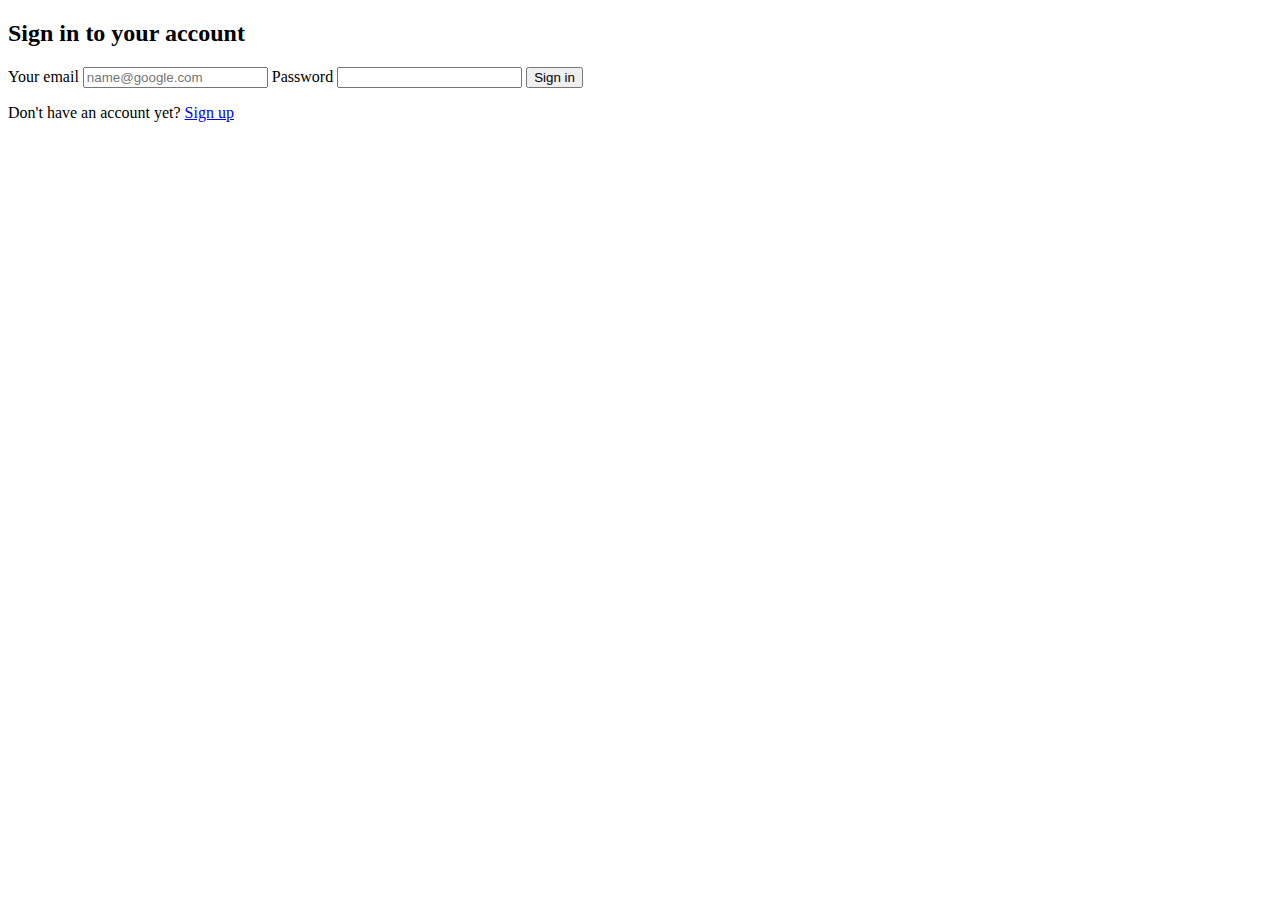
==== databse/index.html @ 8f248642 "added html text" ====
<!DOCTYPE html>
<html lang="en">
<head>
    <meta charset="UTF-8">
    <meta name="viewport" content="width=device-width, initial-scale=1.0">
    <title>Login Form</title>
    <link rel="stylesheet" href="./style.css">
</head>
<body>
    <div class="login-container">
        <h2>Sign in to your account</h2>
        <form>
            <label for="email">Your email</label>
            <input type="email" id="email" name="email" placeholder="name@google.com" required>

            <label for="password">Password</label>
            <input type="password" id="password" name="password" required>

            <button type="submit">Sign in</button>
        </form>
        <p>Don't have an account yet? <a href="#">Sign up</a></p>
    </div>
    <script src="./script.js"></script>
</body>
</html>
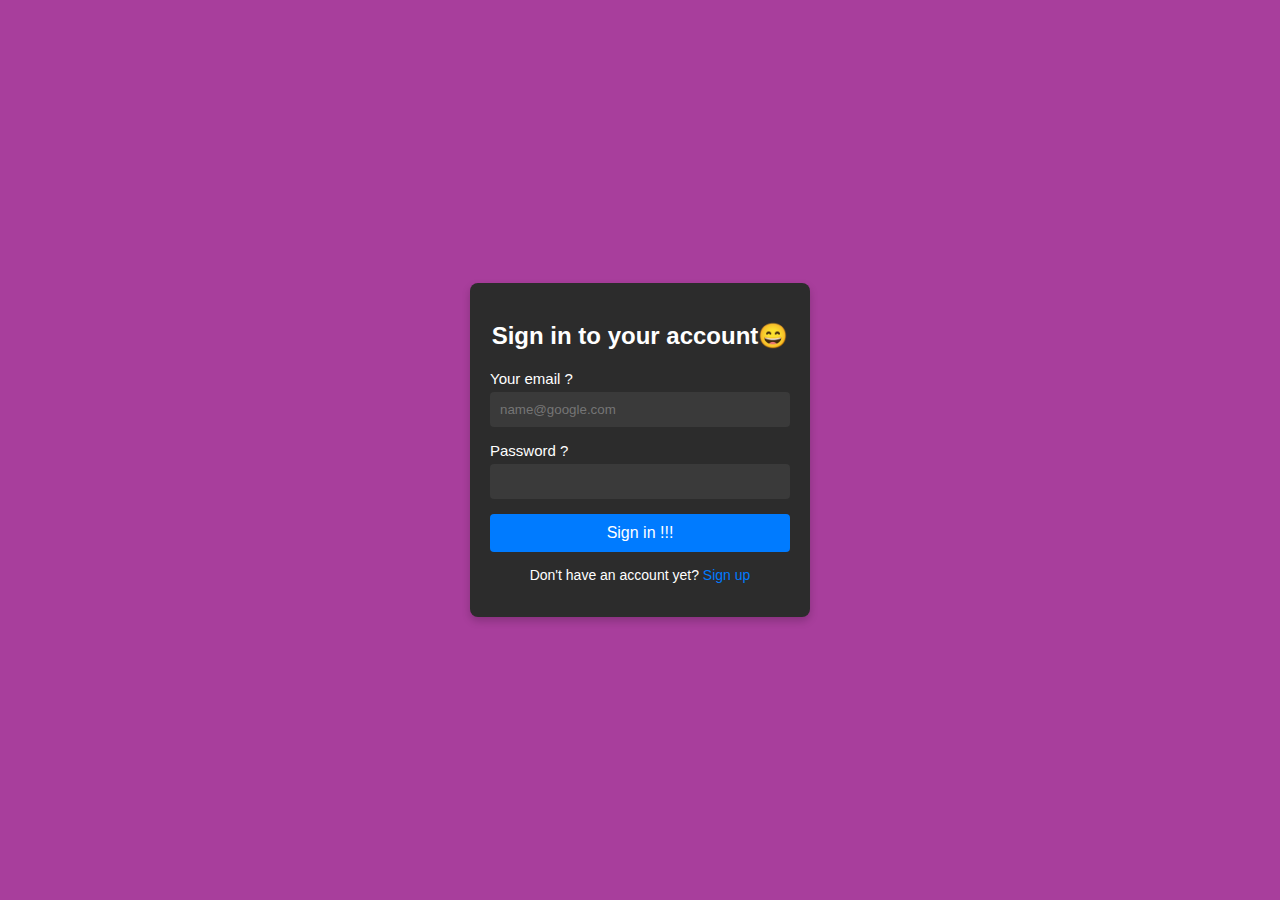
==== commit feb75379: "Slight modification" ====
--- a/databse/index.html
+++ b/databse/index.html
@@ -8,15 +8,15 @@
 </head>
 <body>
     <div class="login-container">
-        <h2>Sign in to your account</h2>
+        <h2>Sign in to your account😄</h2>
         <form>
-            <label for="email">Your email</label>
+            <label for="email">Your email ?</label>
             <input type="email" id="email" name="email" placeholder="name@google.com" required>
 
-            <label for="password">Password</label>
+            <label for="password">Password ?</label>
             <input type="password" id="password" name="password" required>
 
-            <button type="submit">Sign in</button>
+            <button type="submit">Sign in !!!</button>
         </form>
         <p>Don't have an account yet? <a href="#">Sign up</a></p>
     </div>
--- a/databse/style.css
+++ b/databse/style.css
@@ -0,0 +1,71 @@
+@charset "utf-8";
+
+body {
+    display: flex;
+    justify-content: center;
+    align-items: center;
+    height: 100vh;
+    background-color: #a83e9c;
+    margin: 0;
+    font-family: Arial, sans-serif;
+}
+
+.login-container {
+    background-color: #2c2c2c;
+    padding: 20px;
+    border-radius: 8px;
+    box-shadow: 0 4px 8px rgba(0, 0, 0, 0.2);
+    width: 300px;
+    text-align: center;
+    color: #fff;
+}
+
+.login-container h2 {
+    margin-bottom: 20px;
+}
+
+.login-container label {
+    display: block;
+    text-align: left;
+    margin-bottom: 5px;
+    font-size: 15px;
+}
+
+.login-container input {
+    width: calc(100% - 20px); /* ボタンに合わせて幅を調整 */
+    padding: 10px;
+    margin-bottom: 15px;
+    border: none;
+    border-radius: 4px;
+    background-color: #3a3a3a;
+    color: #fff;
+}
+
+.login-container button {
+    width: 100%;
+    padding: 10px;
+    border: none;
+    border-radius: 4px;
+    background-color: #007bff;
+    color: #fff;
+    font-size: 16px;
+    cursor: pointer;
+}
+
+.login-container button:hover {
+    background-color: #0056B3;
+}
+
+.login-container p {
+    margin-top: 15PX;
+    font-size: 14PX;
+}
+
+.login-container a {
+    color: #007BFF;
+    text-decoration: none;
+}
+
+.login-container a:hover {
+    text-decoration: underline;
+}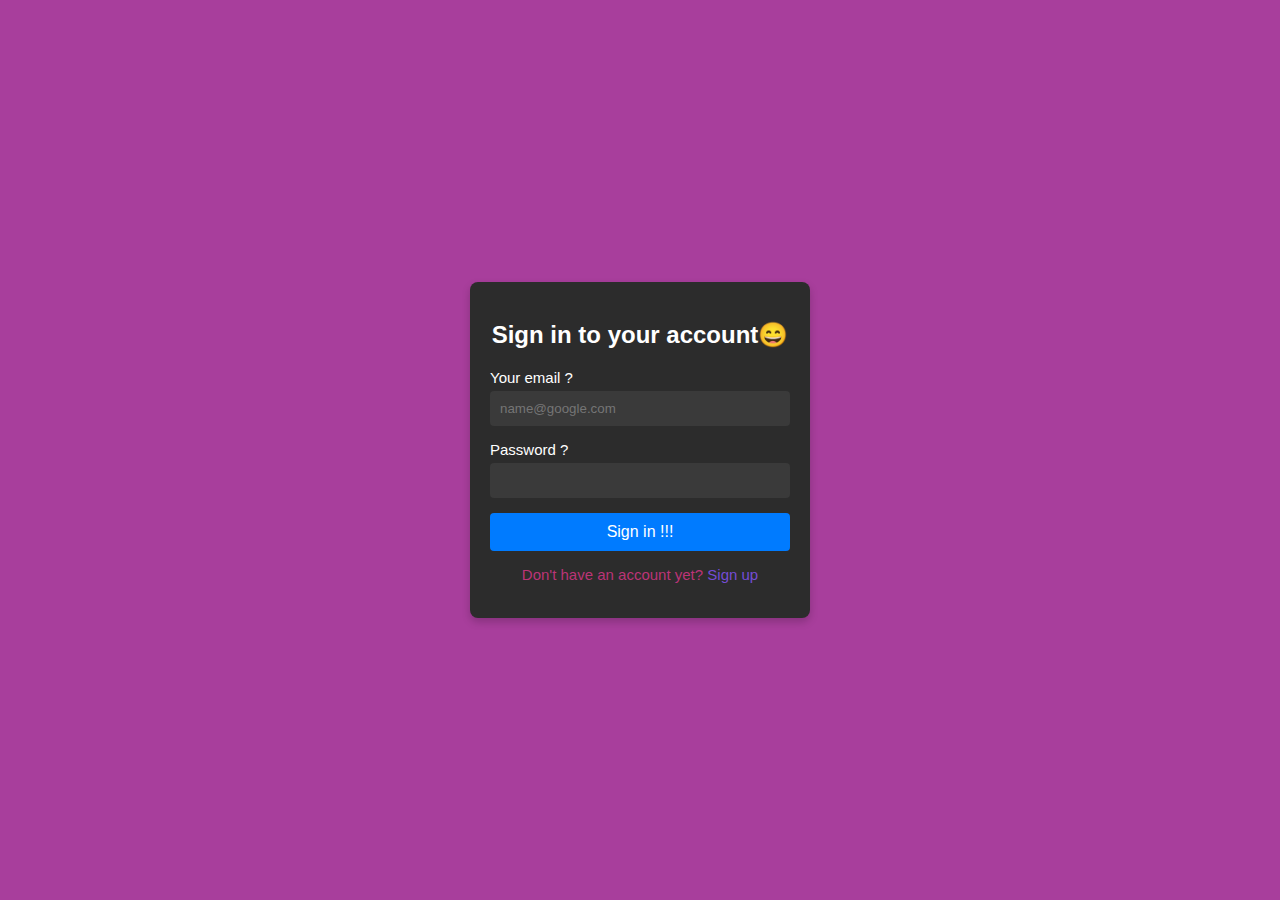
==== commit f5eaaf3c: "Error Correction" ====
--- a/databse/index.html
+++ b/databse/index.html
@@ -9,7 +9,7 @@
 <body>
     <div class="login-container">
         <h2>Sign in to your account😄</h2>
-        <form>
+        <form id="loginForm">
             <label for="email">Your email ?</label>
             <input type="email" id="email" name="email" placeholder="name@google.com" required>
 
@@ -22,4 +22,4 @@
     </div>
     <script src="./script.js"></script>
 </body>
-</html>+</html>
--- a/databse/style.css
+++ b/databse/style.css
@@ -58,11 +58,12 @@
 
 .login-container p {
     margin-top: 15PX;
-    font-size: 14PX;
+    font-size: 15PX;
+    color: #bb3477;
 }
 
 .login-container a {
-    color: #007BFF;
+    color: #754cd5;
     text-decoration: none;
 }
 
